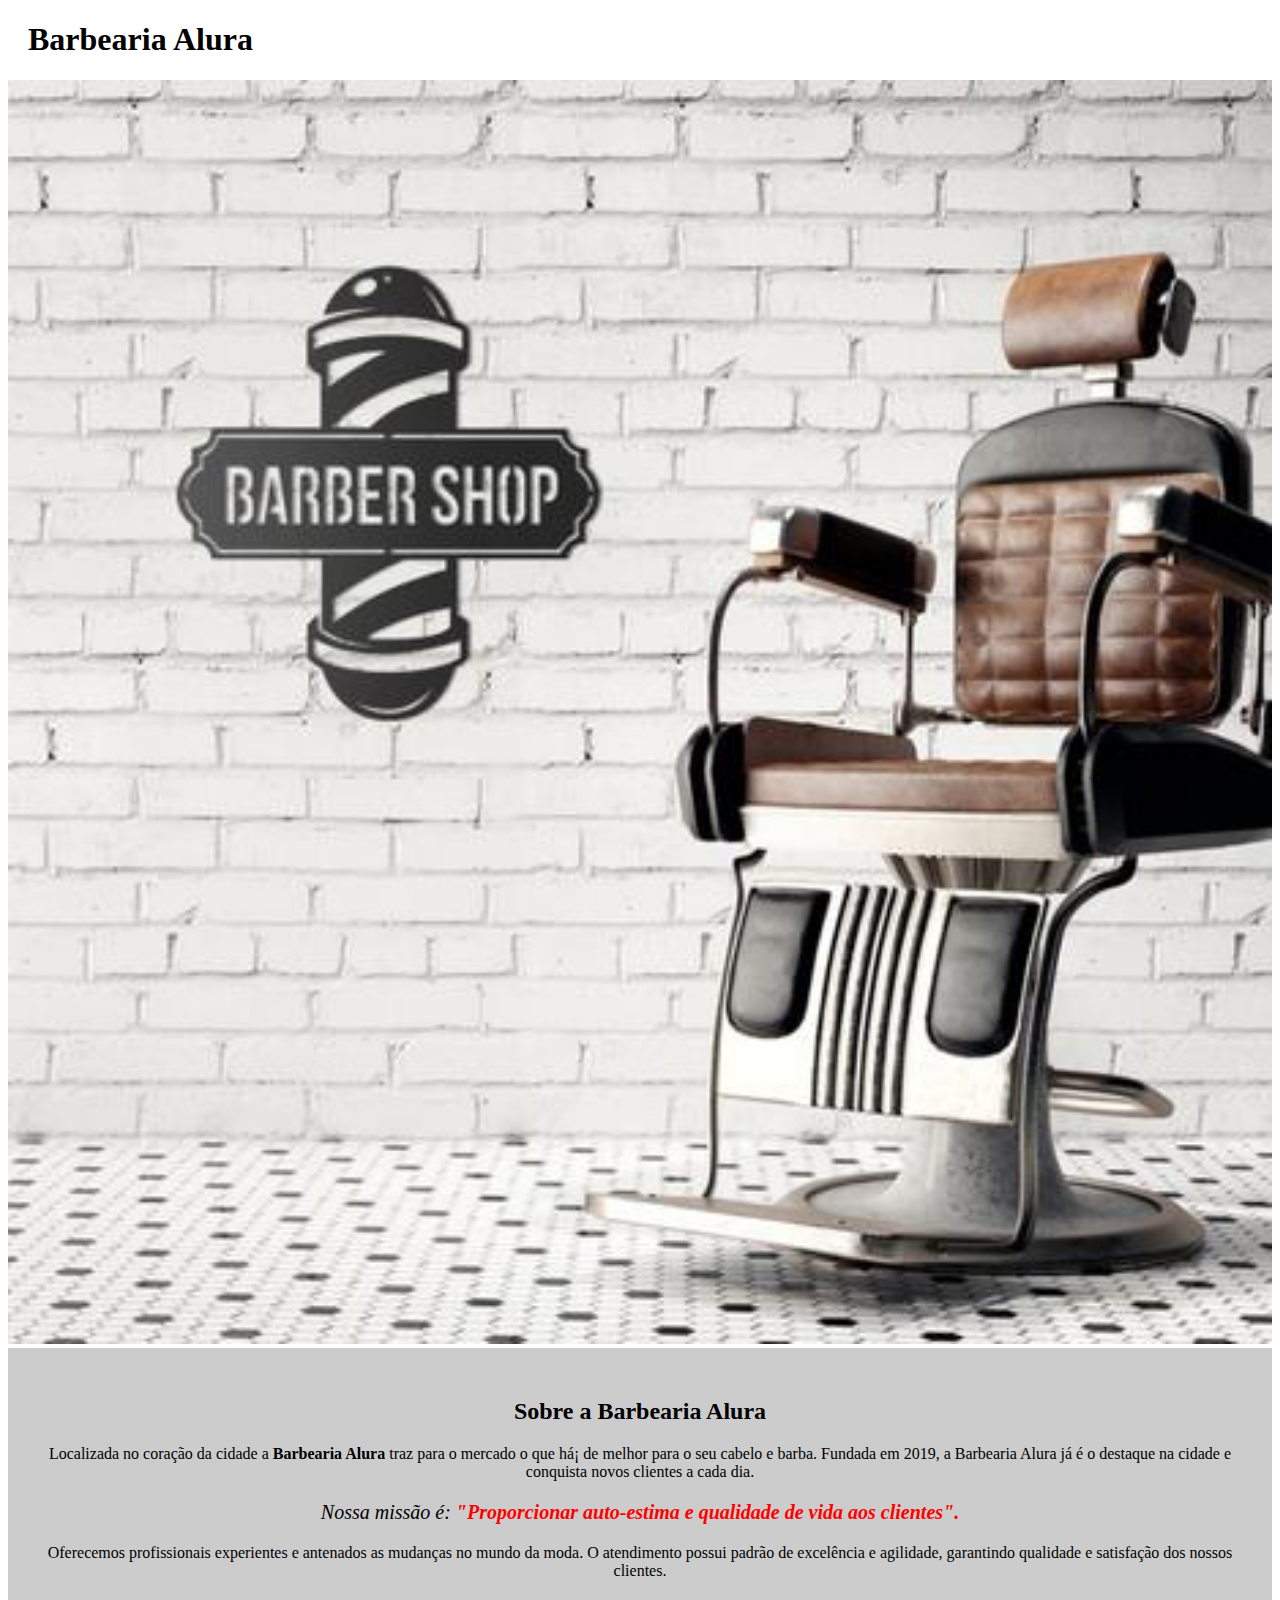
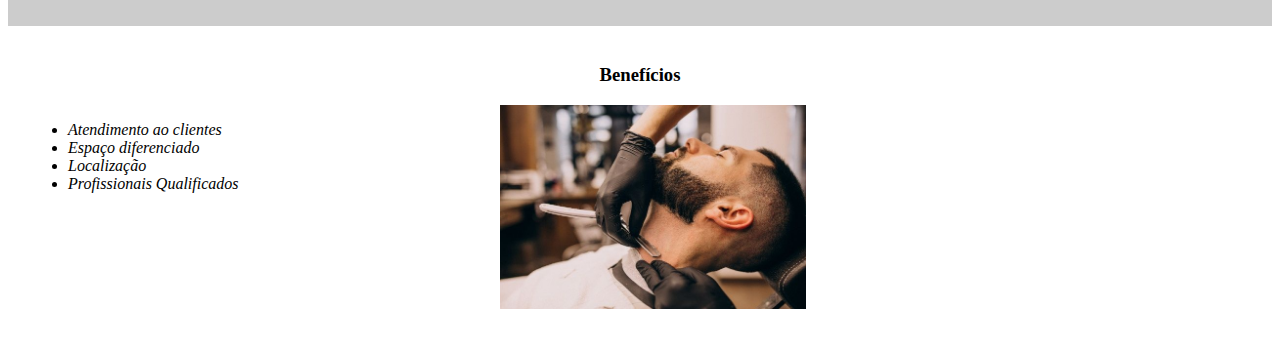
==== HTML5 e CSS3/index.html @ b6283c57 "subido" ====
<!DOCTYPE html>
<html lang="pt-br">
    <head>
        <meta charset="UTF-8">
        <title>Barbearia Alura</title>
        <link rel="stylesheet" href="style.css">
        
    </head>
    <body>
        <header>
            <h1 class="titulo-principal"> Barbearia Alura </h1>
        </header>
        <img id="banner" src="banner.jpg">
        <div class="principal">
            <h2 class="titulo-centralizado"> Sobre a Barbearia Alura</h2>

            <p>Localizada no coração da cidade a <strong>Barbearia Alura</strong> traz para o mercado o que há¡ de melhor para o seu cabelo e barba.
            Fundada em 2019, a Barbearia Alura já é o destaque na cidade e conquista novos clientes a cada dia.</p>
    
            <p id="missao"><em>Nossa missão é: <strong>"Proporcionar auto-estima e qualidade de vida aos clientes".</strong></em></p>
    
            <p>Oferecemos profissionais experientes e antenados as mudanças no mundo da moda. 
            O atendimento possui padrão de excelência e agilidade, garantindo qualidade e satisfação dos nossos clientes.</p>
        </div>

        <div class="beneficios">

            <h3 class="titulo-centralizado">Benefícios</h3>

            <ul>
                <li class="itens">Atendimento ao clientes</li>
                <li class="itens"> Espaço diferenciado</li>
                <li class="itens"> Localização</li>
                <li class="itens"> Profissionais Qualificados</li>
            </ul>

            <img src="beneficios.jpg" class="imagembeneficios">
        </div>

    </body>
</html>
---- HTML5 e CSS3/style.css ----
#banner {
    width: 100%;
}

.principal {
    background: #CCCCCC;
    padding: 30px;
}
.titulo-principal{
    padding-left: 20px;
}
.titulo-centralizado {
    text-align: center;
}
p {
    text-align: center;
}
#missao {
    font-size: 20px;
}
em strong {
    color: #FF0000;
}

.itens {
    font-style: italic;
}

.beneficios {
    background: #FFFFFF;
    padding: 20px;
}
ul {
    display: inline-block;
    vertical-align: top;
    width: 20%;
    margin-right: 15%;
}
.imagembeneficios {
    width: 25%;
}
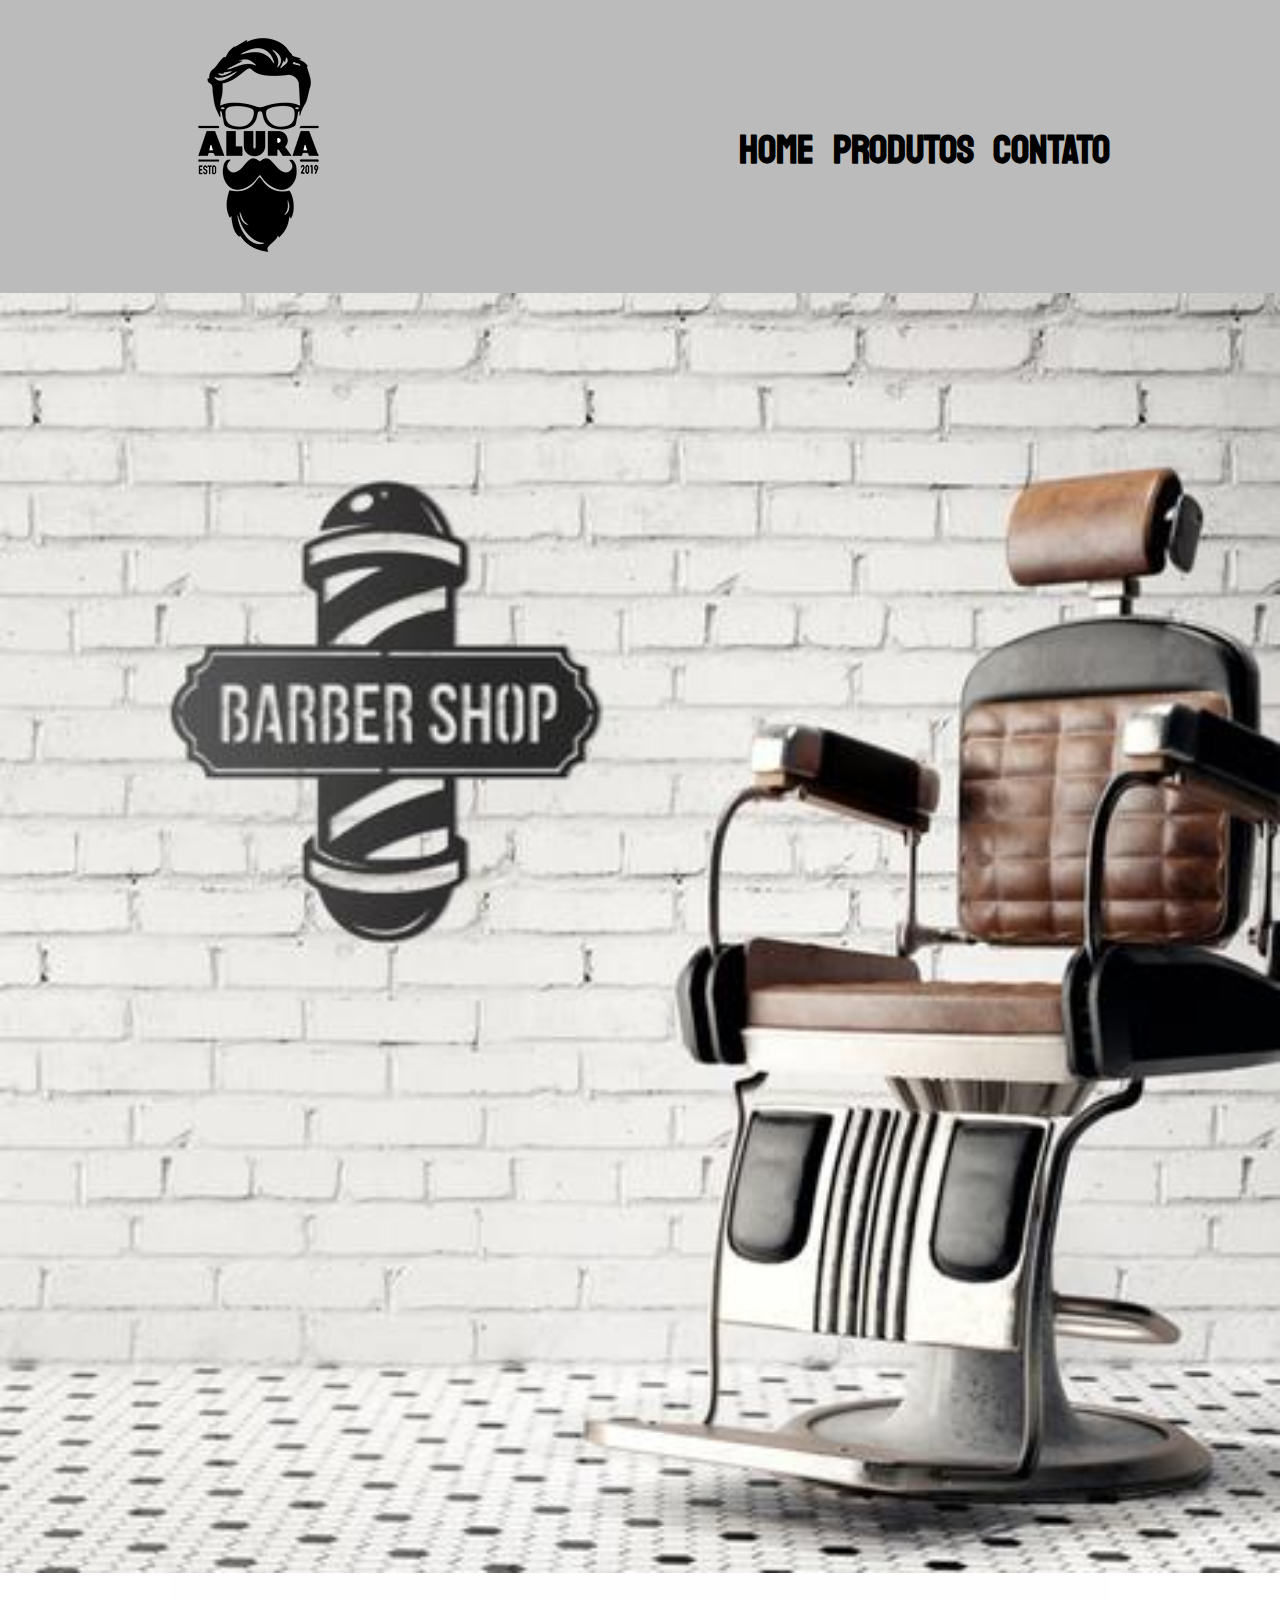
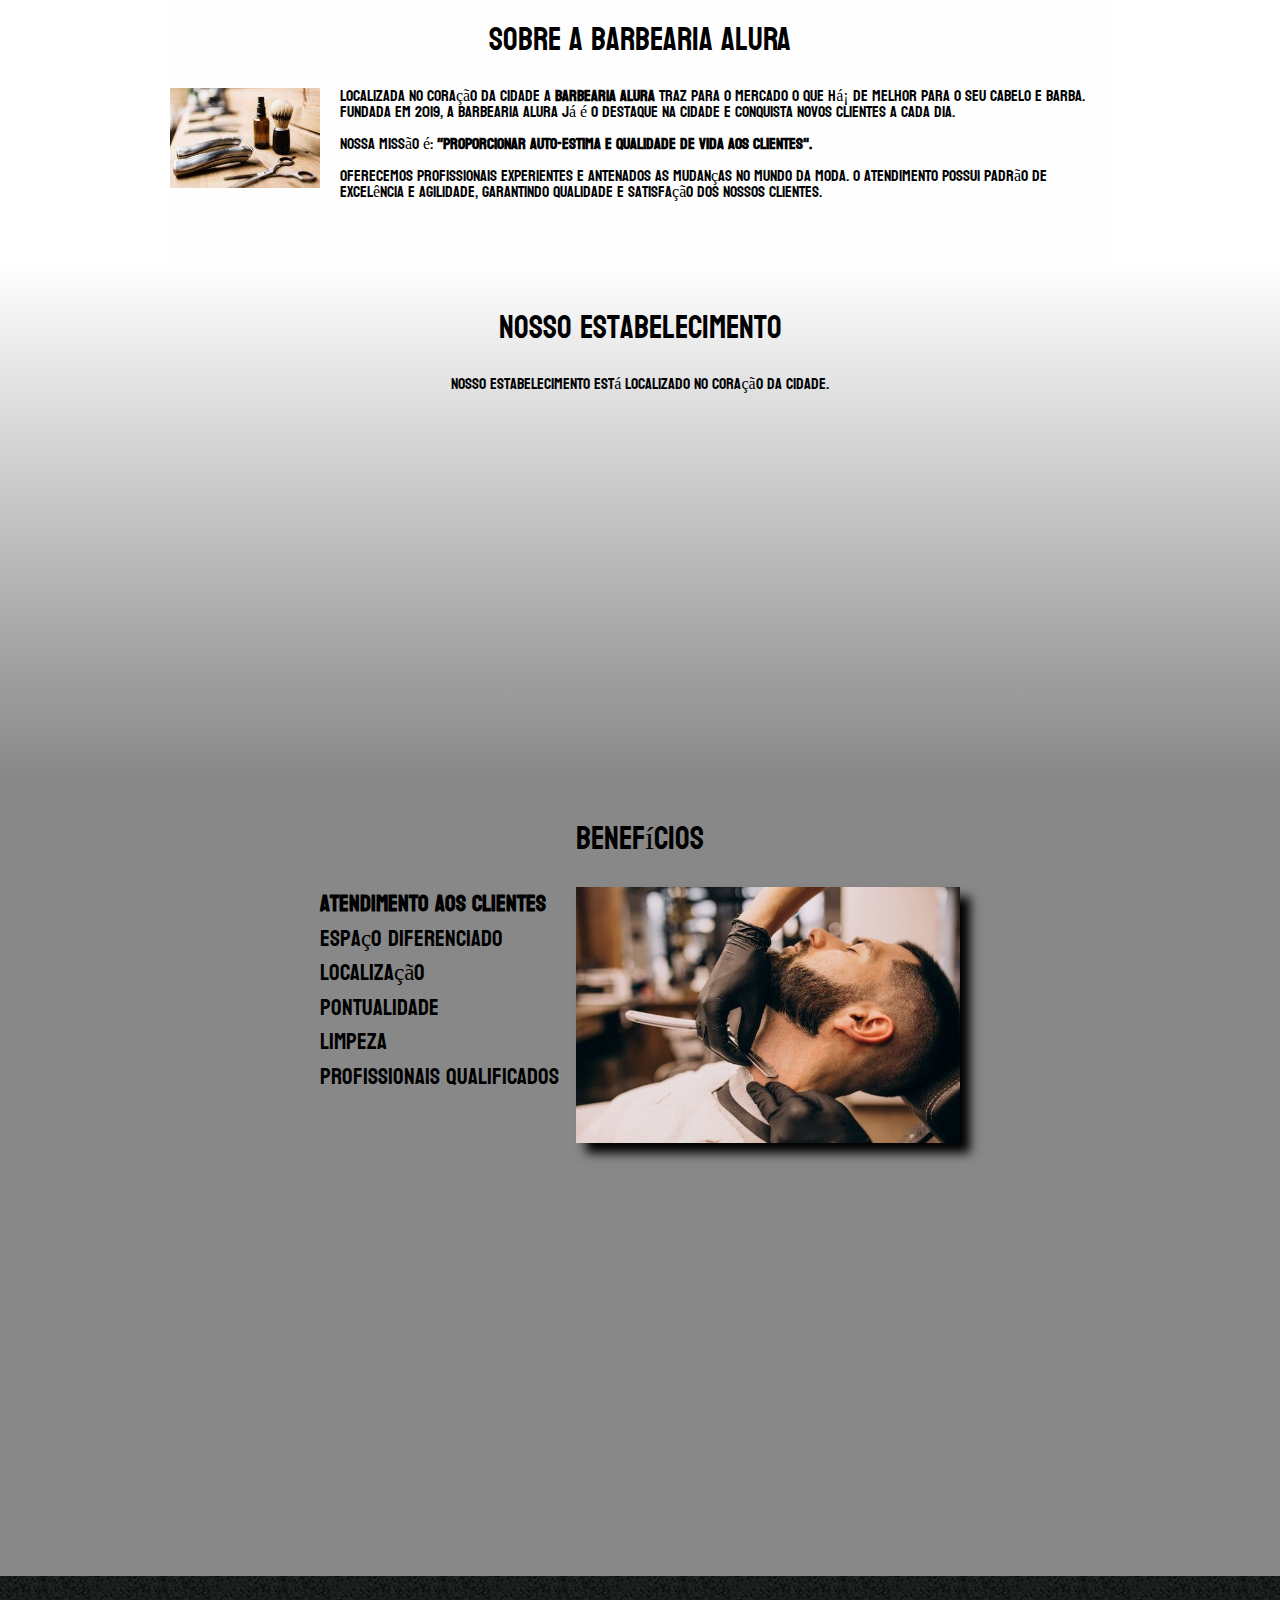
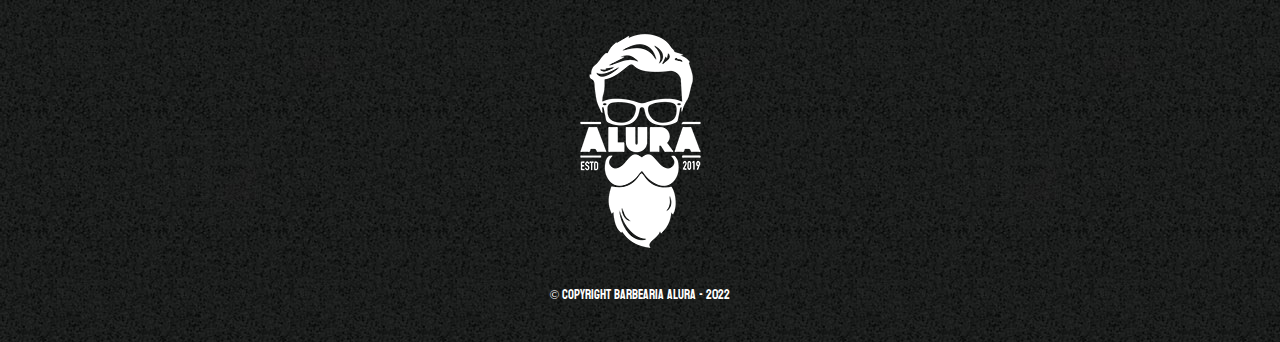
==== commit 5d2d3ef5: "finalizando html e css" ====
--- a/HTML5 e CSS3/index.html
+++ b/HTML5 e CSS3/index.html
@@ -2,17 +2,36 @@
 <html lang="pt-br">
     <head>
         <meta charset="UTF-8">
+        <meta name="viewport" content="width=device-width">
         <title>Barbearia Alura</title>
+        <link rel="stylesheet" href="reset.css">
         <link rel="stylesheet" href="style.css">
-        
+        <link rel="preconnect" href="https://fonts.googleapis.com">
+        <link rel="preconnect" href="https://fonts.gstatic.com" crossorigin>
+        <link href="https://fonts.googleapis.com/css2?family=Dancing+Script:wght@500;600;700&family=Josefin+Sans:ital,wght@0,100;1,300;1,400&family=Koulen&family=Poppins:wght@100&display=swap" rel="stylesheet">
+
+
     </head>
     <body>
         <header>
-            <h1 class="titulo-principal"> Barbearia Alura </h1>
+            <div class="caixa">
+                <h1> <img src="logo.png"></h1>
+                <nav>
+                    <ul>
+                        <li><a href="index.html">Home</a></li>
+                        <li><a href="produtos.html">Produtos</a></li>
+                        <li><a href="contato.html">Contato</a></li>
+                    </ul>
+                </nav>
+            </div>
         </header>
-        <img id="banner" src="banner.jpg">
-        <div class="principal">
-            <h2 class="titulo-centralizado"> Sobre a Barbearia Alura</h2>
+        <img class="banner" src="banner.jpg">
+
+    <main>
+        <section class="principal">
+            <h2 class="titulo-principal"> Sobre a Barbearia Alura</h2>
+
+            <img class="utensilios" src="materiais.jpg" alt="utensilios de um barbeiro">
 
             <p>Localizada no coração da cidade a <strong>Barbearia Alura</strong> traz para o mercado o que há¡ de melhor para o seu cabelo e barba.
             Fundada em 2019, a Barbearia Alura já é o destaque na cidade e conquista novos clientes a cada dia.</p>
@@ -21,21 +40,40 @@
     
             <p>Oferecemos profissionais experientes e antenados as mudanças no mundo da moda. 
             O atendimento possui padrão de excelência e agilidade, garantindo qualidade e satisfação dos nossos clientes.</p>
-        </div>
+        </section>
 
-        <div class="beneficios">
+        <section class="mapa">
+            <h3 class="titulo-principal">Nosso Estabelecimento</h3>
+            <p>Nosso Estabelecimento está localizado no coração da cidade.</p>
+            <div class="mapa-conteudo">
+                <iframe src="https://www.google.com/maps/embed?pb=!1m18!1m12!1m3!1d58503.19744076339!2d-46.69824986875001!3d-23.5881948!2m3!1f0!2f0!3f0!3m2!1i1024!2i768!4f13.1!3m3!1m2!1s0x94ce5a2b2ed7f3a1%3A0xab35da2f5ca62674!2sCaelum%20-%20Escola%20de%20Tecnologia!5e0!3m2!1spt-BR!2sbr!4v1652487241675!5m2!1spt-BR!2sbr" width="100%" height="300" style="border:0;" allowfullscreen="" loading="lazy" referrerpolicy="no-referrer-when-downgrade"></iframe>
+            </div>
+        </section>
 
-            <h3 class="titulo-centralizado">Benefícios</h3>
+        <section class="beneficios">
 
-            <ul>
-                <li class="itens">Atendimento ao clientes</li>
-                <li class="itens"> Espaço diferenciado</li>
-                <li class="itens"> Localização</li>
-                <li class="itens"> Profissionais Qualificados</li>
-            </ul>
+            <h3 class="titulo-principal">Benefícios</h3>
 
-            <img src="beneficios.jpg" class="imagembeneficios">
-        </div>
+            <div class="conteudo-beneficios">
+                <ul class="lista-beneficios">
+                    <li class="itens">Atendimento aos clientes</li>
+                    <li class="itens"> Espaço diferenciado</li>
+                    <li class="itens"> Localização</li>
+                    <li class="itens"> Pontualidade</li>
+                    <li class="itens"> Limpeza</li>
+                    <li class="itens"> Profissionais Qualificados</li>
+                </ul><img src="beneficios.jpg" class="imagem-beneficios">
+            
+            </div>
+                <div class="video">
+                <iframe width="560" height="315" src="https://www.youtube.com/embed/wcVVXUV0YUY" title="YouTube video player" frameborder="0" allow="accelerometer; autoplay; clipboard-write; encrypted-media; gyroscope; picture-in-picture" allowfullscreen></iframe></div>
+
+        </section>
+    </main>
+    <footer>
+        <img src="logo-branco.png">
+            <p class="copyright">&copy; Copyright Barbearia Alura - 2022</p>
+    </footer>
 
     </body>
 </html>--- a/HTML5 e CSS3/style.css
+++ b/HTML5 e CSS3/style.css
@@ -1,41 +1,229 @@
-#banner {
+body {
+    font-family: 'Koulen', cursive;
+}
+
+header {
+    background: #BBBBBB;
+    padding: 20px 0;
+}
+.caixa {
+    position: relative;
+    width: 940px;
+    margin: 0 auto;
+}
+nav {
+    position: absolute;
+    top: 110px;
+    right: 0;
+} 
+nav li {
+    display: inline;
+    margin: 0 0 0 15px;
+}
+nav a {
+    text-transform: uppercase;
+    color: #000000;
+    font-weight: bold;
+    font-size: 40px;
+    text-decoration: none;
+}
+nav a:hover {
+    color: #C78C19;
+    text-decoration: underline;
+}
+
+.produtos {
+    width: 940px;
+    margin: 0 auto;
+    padding: 50px 0;
+
+}
+.produtos li{
+    display: inline-block;
+    text-align: center;
+    width: 30%;
+    vertical-align: top;
+    margin: 0 1.5%;
+    padding: 30px 20px;
+    box-sizing: border-box;
+    border: 2px solid #000000;
+    border-radius: 10px;
+}
+.produtos li:hover {
+    border-color: #C78C19;
+}
+.produtos li:active {
+    border-color: #088c19;
+}
+
+.produtos li:hover h2 {
+    font-size: 40px;
+}
+
+.produtos h2 {
+    font-size: 30px;
+    font-weight: bold;
+}
+.produto-descricao {
+    font-size: 18px;
+}
+
+.produto-preco {
+    font-size: 22px;
+    font-weight: bold;
+    margin: 10px 0 0;
+    margin-top: 10px;
+}
+footer {
+    text-align: center;
+    background: url("bg.jpg");
+    padding: 40px 0;
+}
+
+.copyright {
+    color: #FFFFFF;
+    font-size: 13px;
+    margin: 20px 0 0;
+}
+form {
+    margin: 40px 0;
+}
+form label, form legend {
+    display:block;
+    font-size: 20px;
+    margin: 0 0 10px;
+}
+.input-padrao {
+    display: block;
+    margin: 0 0 20px;
+    padding: 10px 25px;
+    width: 50%;
+}
+ 
+.checkbox {
+    margin: 20px 0 ;
+}
+.enviar {
+    width: 40%;
+    padding: 15px 0;
+    background: orange;
+    color:#FFFFFF;
+    font-weight: bold;
+    font-size: 18px;
+    border: none;
+    border-radius: 5px;
+    transition: 1s all;
+    cursor: pointer;
+}
+.enviar:hover {
+    background: darkorange;
+    transform: scale(1.2);
+}
+table {
+    margin: 20px 0 40px;
+}
+thead {
+    background: #555555;
+    color: white;
+    font-weight: bold;
+}
+td, th {
+    border: 1px solid #000000;
+    padding: 8px 15px;
+}
+
+/* css da pagina inicial */
+.banner {
     width: 100%;
 }
 
+.titulo-principal {
+    text-align: center;
+    font-size: 2em;
+    margin: 0 0 1em;
+    clear: left;
+}
 .principal {
-    background: #CCCCCC;
-    padding: 30px;
-}
-.titulo-principal{
-    padding-left: 20px;
-}
-.titulo-centralizado {
-    text-align: center;
-}
-p {
-    text-align: center;
-}
-#missao {
-    font-size: 20px;
-}
-em strong {
-    color: #FF0000;
-}
-
-.itens {
-    font-style: italic;
-}
-
+    padding: 3em 0;
+    background: #FEFEFE;
+    width: 940px;
+    margin: 0 auto;
+}
+
+.principal p{
+    margin: 0 0 1em;
+}
+.principal strong {
+    font-weight: bold;
+}
+.principal em {
+    font-size: italic;   
+}
+.utensilios {
+    width: 150px;
+    float: left;
+    margin: 0 20px 20px 0;
+}
 .beneficios {
-    background: #FFFFFF;
-    padding: 20px;
-}
-ul {
+    padding: 3em 0;
+    background: #888888; 
+}
+.conteudo-beneficios {
+    width: 640px;
+    margin: 0 auto;
+}
+.lista-beneficios {
+    width: 40%;
     display: inline-block;
     vertical-align: top;
-    width: 20%;
-    margin-right: 15%;
-}
-.imagembeneficios {
-    width: 25%;
+    font-size: 23px;
+}
+.itens {
+    line-height: 1.5;
+}
+.itens:first-child {
+    font-weight: bold;
+}
+.imagem-beneficios {
+    width: 60%;
+    opacity: 1;
+    transition: 400ms;
+    box-shadow: 10px 10px 10px #000000;
+}
+.imagem-beneficios:hover {
+    opacity: 0.3;
+}
+.mapa {
+    padding: 3em 0;
+    background: linear-gradient(#FEFEFE, #888888);
+}
+.mapa-conteudo {
+    width: 940px;
+    margin: 0 auto;
+}
+.mapa p {
+    margin: 0 0 2em;
+    text-align: center;
+}
+.video {
+    width: 560px;
+    margin: 2em auto;
+}
+
+@media screen and (max-width: 480px){
+    .caixa, .principal, .conteudo-beneficios, .mapa-conteudo, .video {
+        width: auto;
+    }
+
+    h1 {
+        text-align: center;
+    }
+    nav {
+        position: static;
+    }
+    .lista-beneficios, .imagem-beneficios {
+        width: 100%;
+
+    }
+
 }